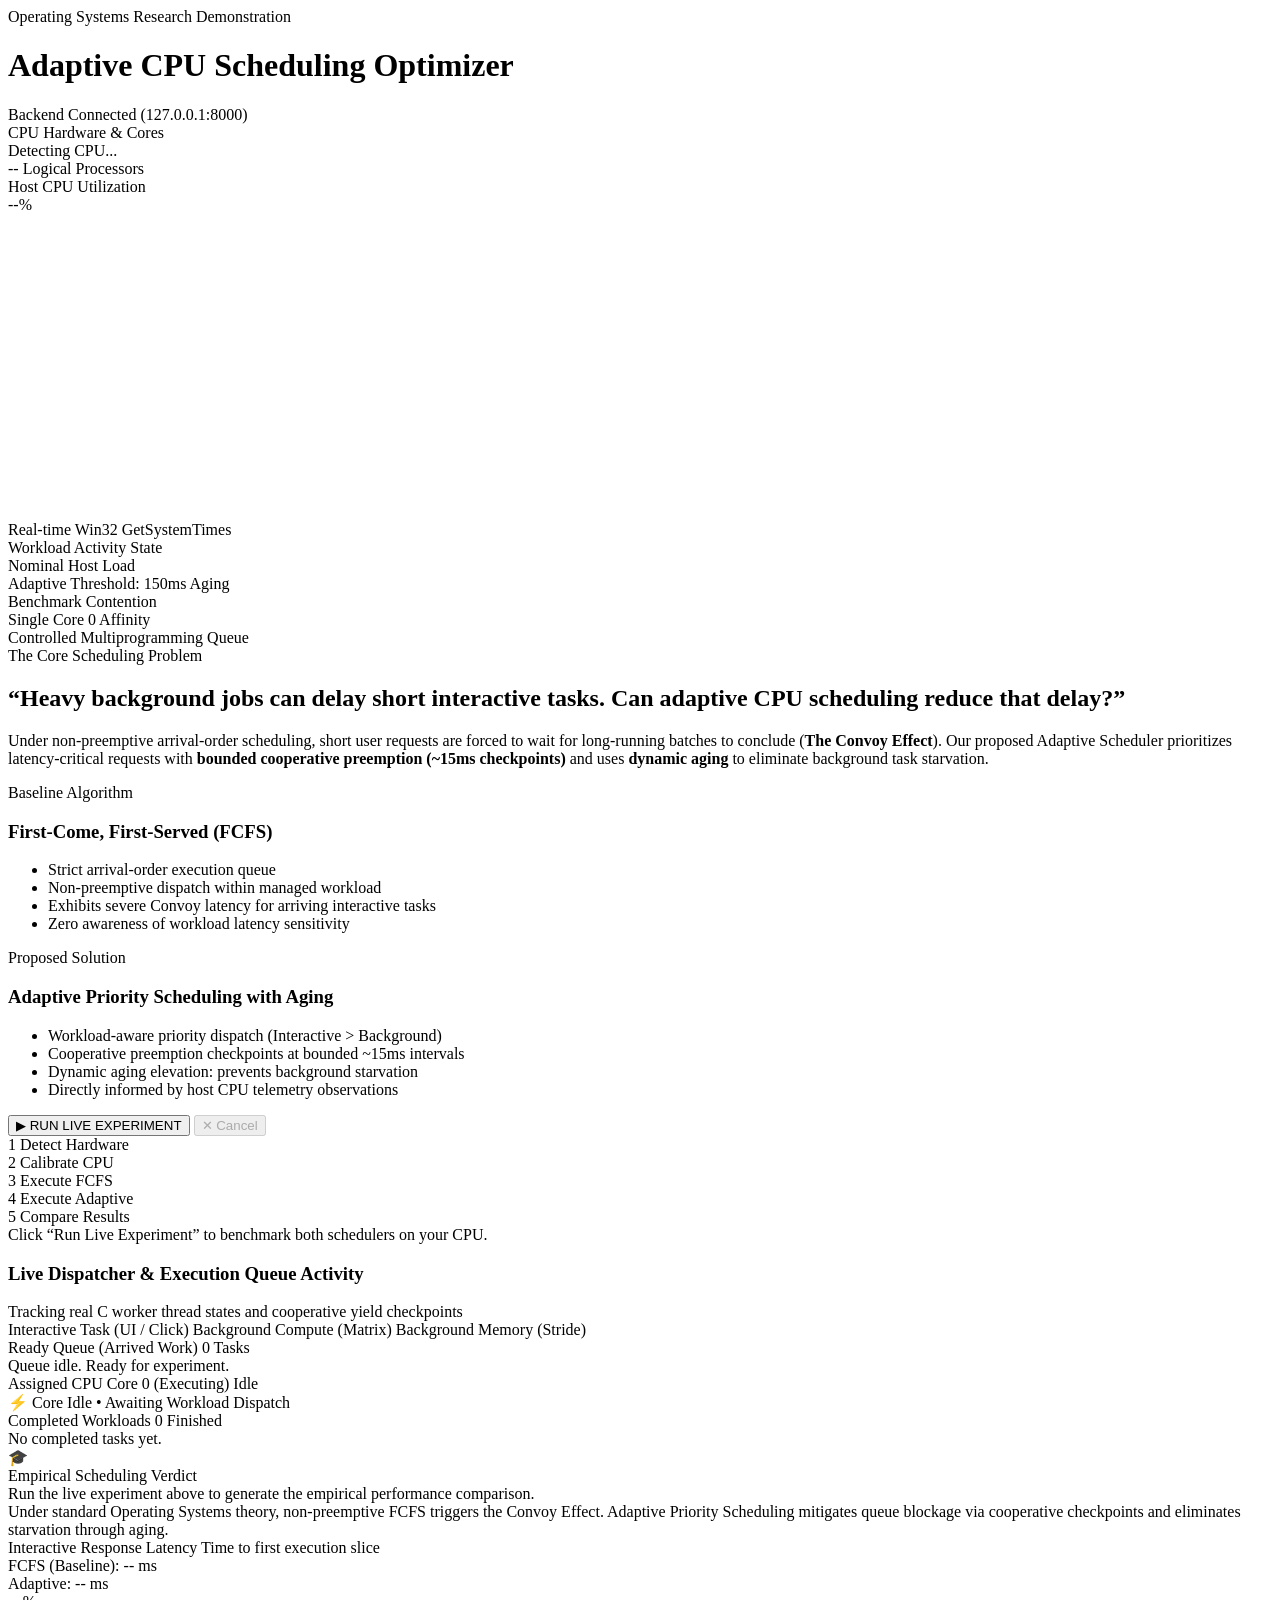
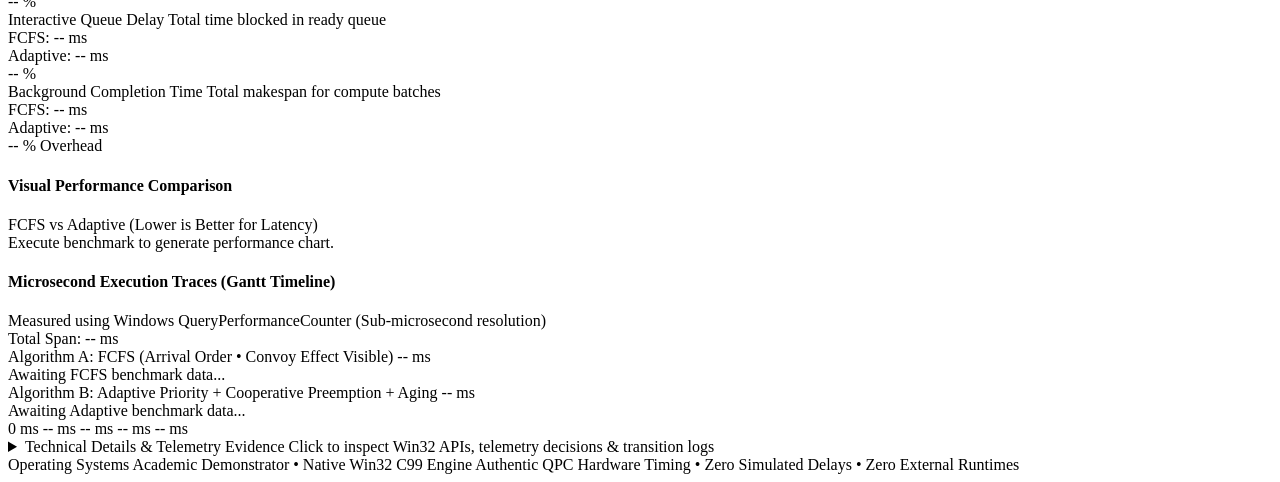
==== frontend/index.html @ 392b30a3 "Preserve working baseline before guided laboratory v3 implementation" ====
<!DOCTYPE html>
<html lang="en">
<head>
  <meta charset="UTF-8">
  <meta name="viewport" content="width=device-width, initial-scale=1.0">
  <title>Adaptive CPU Scheduling Optimizer | University OS Demonstration</title>
  <link rel="stylesheet" href="/app.css">
</head>
<body>
  <div class="app-layout">

    <!-- ================================================================= -->
    <!-- SECTION A: REAL-TIME SYSTEM STATUS (COMPACT HEADER)               -->
    <!-- ================================================================= -->
    <header class="system-status-header" id="section-a">
      <div class="brand-row">
        <div class="brand-info">
          <div class="brand-badge">Operating Systems Research Demonstration</div>
          <h1 class="brand-name">Adaptive CPU Scheduling Optimizer</h1>
        </div>
        <div class="connection-pill" id="conn-pill" title="Native Win32 C99 Server">
          <span class="status-pulse-dot"></span>
          <span id="conn-status-text">Backend Connected (127.0.0.1:8000)</span>
        </div>
      </div>

      <!-- Exactly 4 clean, compact telemetry chips -->
      <div class="status-chips-grid">
        <!-- 1. CPU Hardware & Cores -->
        <div class="status-chip" id="chip-cpu">
          <div class="chip-caption">CPU Hardware &amp; Cores</div>
          <div class="chip-primary" id="cpu-model-val">Detecting CPU...</div>
          <div class="chip-secondary" id="cpu-cores-val">-- Logical Processors</div>
        </div>

        <!-- 2. CPU Utilization & Sparkline -->
        <div class="status-chip" id="chip-usage">
          <div class="chip-caption">Host CPU Utilization</div>
          <div class="usage-row">
            <span class="chip-primary chip-highlight" id="cpu-usage-val">--%</span>
            <div class="sparkline-box">
              <svg id="cpu-sparkline-svg" viewBox="0 0 100 24" preserveAspectRatio="none">
                <path id="sparkline-path" d="" fill="none" stroke="currentColor" stroke-width="2" />
              </svg>
            </div>
          </div>
          <div class="chip-secondary" id="cpu-usage-desc">Real-time Win32 GetSystemTimes</div>
        </div>

        <!-- 3. Host Workload / Activity State -->
        <div class="status-chip" id="chip-state">
          <div class="chip-caption">Workload Activity State</div>
          <div class="chip-primary" id="workload-state-val">Nominal Host Load</div>
          <div class="chip-secondary" id="workload-policy-val">Adaptive Threshold: 150ms Aging</div>
        </div>

        <!-- 4. Execution Mode -->
        <div class="status-chip" id="chip-mode">
          <div class="chip-caption">Benchmark Contention</div>
          <div class="chip-primary">Single Core 0 Affinity</div>
          <div class="chip-secondary">Controlled Multiprogramming Queue</div>
        </div>
      </div>
    </header>

    <!-- ================================================================= -->
    <!-- SECTION B: INTERACTIVE SCHEDULING EXPERIMENT (CENTERPIECE)        -->
    <!-- ================================================================= -->
    <main class="experiment-centerpiece" id="section-b">
      
      <!-- Problem Statement Banner -->
      <div class="problem-statement-card">
        <div class="problem-eyebrow">The Core Scheduling Problem</div>
        <h2 class="problem-headline">
          &ldquo;Heavy background jobs can delay short interactive tasks. Can adaptive CPU scheduling reduce that delay?&rdquo;
        </h2>
        <p class="problem-subtext">
          Under non-preemptive arrival-order scheduling, short user requests are forced to wait for long-running batches to conclude (<strong>The Convoy Effect</strong>). 
          Our proposed Adaptive Scheduler prioritizes latency-critical requests with <strong>bounded cooperative preemption (~15ms checkpoints)</strong> 
          and uses <strong>dynamic aging</strong> to eliminate background task starvation.
        </p>

        <!-- Two Algorithms Contrasted Side-by-Side -->
        <div class="algorithm-duel-grid">
          <!-- Algorithm A -->
          <div class="algo-card algo-fcfs">
            <div class="algo-tag">Baseline Algorithm</div>
            <h3 class="algo-name">First-Come, First-Served (FCFS)</h3>
            <ul class="algo-points">
              <li>Strict arrival-order execution queue</li>
              <li>Non-preemptive dispatch within managed workload</li>
              <li>Exhibits severe Convoy latency for arriving interactive tasks</li>
              <li>Zero awareness of workload latency sensitivity</li>
            </ul>
          </div>

          <!-- Algorithm B -->
          <div class="algo-card algo-adaptive">
            <div class="algo-tag algo-tag-featured">Proposed Solution</div>
            <h3 class="algo-name">Adaptive Priority Scheduling with Aging</h3>
            <ul class="algo-points">
              <li>Workload-aware priority dispatch (Interactive &gt; Background)</li>
              <li>Cooperative preemption checkpoints at bounded ~15ms intervals</li>
              <li>Dynamic aging elevation: prevents background starvation</li>
              <li>Directly informed by host CPU telemetry observations</li>
            </ul>
          </div>
        </div>

        <!-- One Big, Prominent Action Button -->
        <div class="action-dock">
          <button class="btn-run-experiment" id="btn-run" onclick="runLiveExperiment()">
            <span class="btn-run-icon">▶</span>
            <span class="btn-run-label">RUN LIVE EXPERIMENT</span>
          </button>
          <button class="btn-cancel-experiment" id="btn-cancel" onclick="cancelLiveExperiment()" disabled>
            ✕ Cancel
          </button>
        </div>

        <!-- Automatic 5-Step Stepper Progress Bar -->
        <div class="stepper-box">
          <div class="stepper-track">
            <div class="step-node" id="step-node-1"><span class="step-num">1</span> Detect Hardware</div>
            <div class="step-line"></div>
            <div class="step-node" id="step-node-2"><span class="step-num">2</span> Calibrate CPU</div>
            <div class="step-line"></div>
            <div class="step-node" id="step-node-3"><span class="step-num">3</span> Execute FCFS</div>
            <div class="step-line"></div>
            <div class="step-node" id="step-node-4"><span class="step-num">4</span> Execute Adaptive</div>
            <div class="step-line"></div>
            <div class="step-node" id="step-node-5"><span class="step-num">5</span> Compare Results</div>
          </div>
          <div class="progress-bar-container">
            <div class="progress-bar-bar" id="main-progress-bar" style="width: 0%;"></div>
          </div>
          <div class="stepper-status-msg" id="stepper-status-msg">
            Click &ldquo;Run Live Experiment&rdquo; to benchmark both schedulers on your CPU.
          </div>
        </div>
      </div>

      <!-- Interactive Scheduling Visualization: Live Dispatcher Board -->
      <div class="dispatch-visualizer-card">
        <div class="visualizer-header">
          <div class="visualizer-title-wrap">
            <h3 class="visualizer-title">Live Dispatcher &amp; Execution Queue Activity</h3>
            <span class="visualizer-sub">Tracking real C worker thread states and cooperative yield checkpoints</span>
          </div>
          <div class="legend-row">
            <span class="legend-item"><span class="legend-swatch swatch-interactive"></span> Interactive Task (UI / Click)</span>
            <span class="legend-item"><span class="legend-swatch swatch-compute"></span> Background Compute (Matrix)</span>
            <span class="legend-item"><span class="legend-swatch swatch-memory"></span> Background Memory (Stride)</span>
          </div>
        </div>

        <div class="queue-lanes-grid">
          <!-- Lane 1: Ready Queue -->
          <div class="queue-lane" id="lane-ready">
            <div class="lane-header">
              <span class="lane-title">Ready Queue (Arrived Work)</span>
              <span class="lane-badge" id="ready-count-badge">0 Tasks</span>
            </div>
            <div class="lane-items-box" id="ready-items-container">
              <div class="lane-empty-placeholder">Queue idle. Ready for experiment.</div>
            </div>
          </div>

          <!-- Lane 2: Active Core Execution Slot -->
          <div class="queue-lane lane-core" id="lane-core">
            <div class="lane-header">
              <span class="lane-title">Assigned CPU Core 0 (Executing)</span>
              <span class="lane-badge badge-active" id="core-state-badge">Idle</span>
            </div>
            <div class="core-slot-display" id="core-slot-display">
              <div class="core-unoccupied">
                <span class="core-icon">⚡</span>
                <span>Core Idle &bull; Awaiting Workload Dispatch</span>
              </div>
            </div>
          </div>

          <!-- Lane 3: Completed Tasks -->
          <div class="queue-lane" id="lane-completed">
            <div class="lane-header">
              <span class="lane-title">Completed Workloads</span>
              <span class="lane-badge" id="completed-count-badge">0 Finished</span>
            </div>
            <div class="lane-items-box" id="completed-items-container">
              <div class="lane-empty-placeholder">No completed tasks yet.</div>
            </div>
          </div>
        </div>
      </div>

    </main>

    <!-- ================================================================= -->
    <!-- SECTION C: RESULTS, EXPLANATION & GANTT TIMELINE                  -->
    <!-- ================================================================= -->
    <section class="results-showcase" id="section-c">

      <!-- Dynamic Academic Verdict Banner (Mandatory Format) -->
      <div class="verdict-banner-card" id="verdict-banner">
        <div class="verdict-icon-col">🎓</div>
        <div class="verdict-content-col">
          <div class="verdict-label">Empirical Scheduling Verdict</div>
          <div class="verdict-primary-text" id="verdict-primary-text">
            Run the live experiment above to generate the empirical performance comparison.
          </div>
          <div class="verdict-secondary-text" id="verdict-secondary-text">
            Under standard Operating Systems theory, non-preemptive FCFS triggers the Convoy Effect. Adaptive Priority Scheduling mitigates queue blockage via cooperative checkpoints and eliminates starvation through aging.
          </div>
        </div>
      </div>

      <!-- Comparative Performance Cards & SVG Bar Chart -->
      <div class="results-visual-grid">
        
        <!-- 3 Performance Metric Cards -->
        <div class="metric-cards-col">
          <!-- Card 1: Interactive Latency -->
          <div class="result-metric-card" id="card-resp">
            <div class="rm-header">
              <span class="rm-label">Interactive Response Latency</span>
              <span class="rm-sub">Time to first execution slice</span>
            </div>
            <div class="rm-numbers">
              <div class="rm-val-row">
                <span class="rm-algo-lbl">FCFS (Baseline):</span>
                <span class="rm-num-val" id="val-fcfs-resp">-- ms</span>
              </div>
              <div class="rm-val-row">
                <span class="rm-algo-lbl">Adaptive:</span>
                <span class="rm-num-val rm-val-adaptive" id="val-adapt-resp">-- ms</span>
              </div>
            </div>
            <div class="rm-badge-row">
              <span class="rm-pill-badge" id="badge-resp-pct">-- %</span>
            </div>
          </div>

          <!-- Card 2: Interactive Waiting Time -->
          <div class="result-metric-card" id="card-wait">
            <div class="rm-header">
              <span class="rm-label">Interactive Queue Delay</span>
              <span class="rm-sub">Total time blocked in ready queue</span>
            </div>
            <div class="rm-numbers">
              <div class="rm-val-row">
                <span class="rm-algo-lbl">FCFS:</span>
                <span class="rm-num-val" id="val-fcfs-wait">-- ms</span>
              </div>
              <div class="rm-val-row">
                <span class="rm-algo-lbl">Adaptive:</span>
                <span class="rm-num-val rm-val-adaptive" id="val-adapt-wait">-- ms</span>
              </div>
            </div>
            <div class="rm-badge-row">
              <span class="rm-pill-badge" id="badge-wait-pct">-- %</span>
            </div>
          </div>

          <!-- Card 3: Background Makespan -->
          <div class="result-metric-card" id="card-make">
            <div class="rm-header">
              <span class="rm-label">Background Completion Time</span>
              <span class="rm-sub">Total makespan for compute batches</span>
            </div>
            <div class="rm-numbers">
              <div class="rm-val-row">
                <span class="rm-algo-lbl">FCFS:</span>
                <span class="rm-num-val" id="val-fcfs-make">-- ms</span>
              </div>
              <div class="rm-val-row">
                <span class="rm-algo-lbl">Adaptive:</span>
                <span class="rm-num-val rm-val-adaptive" id="val-adapt-make">-- ms</span>
              </div>
            </div>
            <div class="rm-badge-row">
              <span class="rm-pill-tradeoff" id="badge-make-pct">-- % Overhead</span>
            </div>
          </div>
        </div>

        <!-- Clear Visual Performance Comparison Chart (Native SVG) -->
        <div class="comparison-chart-card">
          <div class="chart-header">
            <h4 class="chart-title">Visual Performance Comparison</h4>
            <span class="chart-meta">FCFS vs Adaptive (Lower is Better for Latency)</span>
          </div>
          <div class="chart-body" id="comparison-chart-body">
            <!-- Rendered dynamically by app.js -->
            <div class="chart-empty-msg">Execute benchmark to generate performance chart.</div>
          </div>
        </div>

      </div>

      <!-- Execution Timeline (Dual Gantt Tracks) -->
      <div class="timeline-card">
        <div class="timeline-header-row">
          <div>
            <h4 class="timeline-card-title">Microsecond Execution Traces (Gantt Timeline)</h4>
            <div class="timeline-card-sub">Measured using Windows QueryPerformanceCounter (Sub-microsecond resolution)</div>
          </div>
          <div class="timeline-duration-badge" id="timeline-span-badge">Total Span: -- ms</div>
        </div>

        <!-- FCFS Track -->
        <div class="gantt-row-container">
          <div class="gantt-row-header">
            <span class="gantt-row-title">Algorithm A: FCFS (Arrival Order &bull; Convoy Effect Visible)</span>
            <span class="gantt-row-meta" id="fcfs-span-meta">-- ms</span>
          </div>
          <div class="gantt-track" id="fcfs-gantt-track">
            <div class="gantt-empty-notice">Awaiting FCFS benchmark data...</div>
          </div>
        </div>

        <!-- Adaptive Track -->
        <div class="gantt-row-container">
          <div class="gantt-row-header">
            <span class="gantt-row-title">Algorithm B: Adaptive Priority + Cooperative Preemption + Aging</span>
            <span class="gantt-row-meta" id="adaptive-span-meta">-- ms</span>
          </div>
          <div class="gantt-track" id="adaptive-gantt-track">
            <div class="gantt-empty-notice">Awaiting Adaptive benchmark data...</div>
          </div>
        </div>

        <!-- Time Axis -->
        <div class="gantt-time-axis">
          <span>0 ms</span>
          <span id="axis-label-25">-- ms</span>
          <span id="axis-label-50">-- ms</span>
          <span id="axis-label-75">-- ms</span>
          <span id="axis-label-100">-- ms</span>
        </div>
      </div>

      <!-- Collapsible Technical Details Panel (Hidden by Default) -->
      <details class="tech-details-drawer">
        <summary class="drawer-summary">
          <span class="drawer-summary-title">Technical Details &amp; Telemetry Evidence</span>
          <span class="drawer-summary-hint">Click to inspect Win32 APIs, telemetry decisions &amp; transition logs</span>
        </summary>
        <div class="drawer-content">
          <div class="drawer-grid">
            <div class="drawer-col">
              <h5>Host Telemetry Input to Adaptive Scheduler</h5>
              <div class="telemetry-evidence-box" id="telem-evidence-text">
                Waiting for experiment execution to record host telemetry context.
              </div>
            </div>
            <div class="drawer-col">
              <h5>Cooperative Yield Checkpoints &amp; Context Switches</h5>
              <div class="telemetry-evidence-box" id="preemption-evidence-text">
                Preemption details will appear after experiment completion.
              </div>
            </div>
          </div>

          <h5 style="margin-top: 14px;">Dispatcher Transition Log (Recent Slices)</h5>
          <div class="transitions-table-wrap">
            <table class="transitions-table">
              <thead>
                <tr>
                  <th>Timestamp (ms)</th>
                  <th>Task Name</th>
                  <th>Transition</th>
                  <th>Trigger / Reason</th>
                </tr>
              </thead>
              <tbody id="transitions-tbody">
                <tr><td colspan="4" style="text-align: center; color: #94a3b8;">No transitions recorded yet.</td></tr>
              </tbody>
            </table>
          </div>
        </div>
      </details>

    </section>

    <!-- App Footer -->
    <footer class="app-footer">
      <span>Operating Systems Academic Demonstrator &bull; Native Win32 C99 Engine</span>
      <span>Authentic QPC Hardware Timing &bull; Zero Simulated Delays &bull; Zero External Runtimes</span>
    </footer>

  </div>

  <script src="/app.js"></script>
</body>
</html>
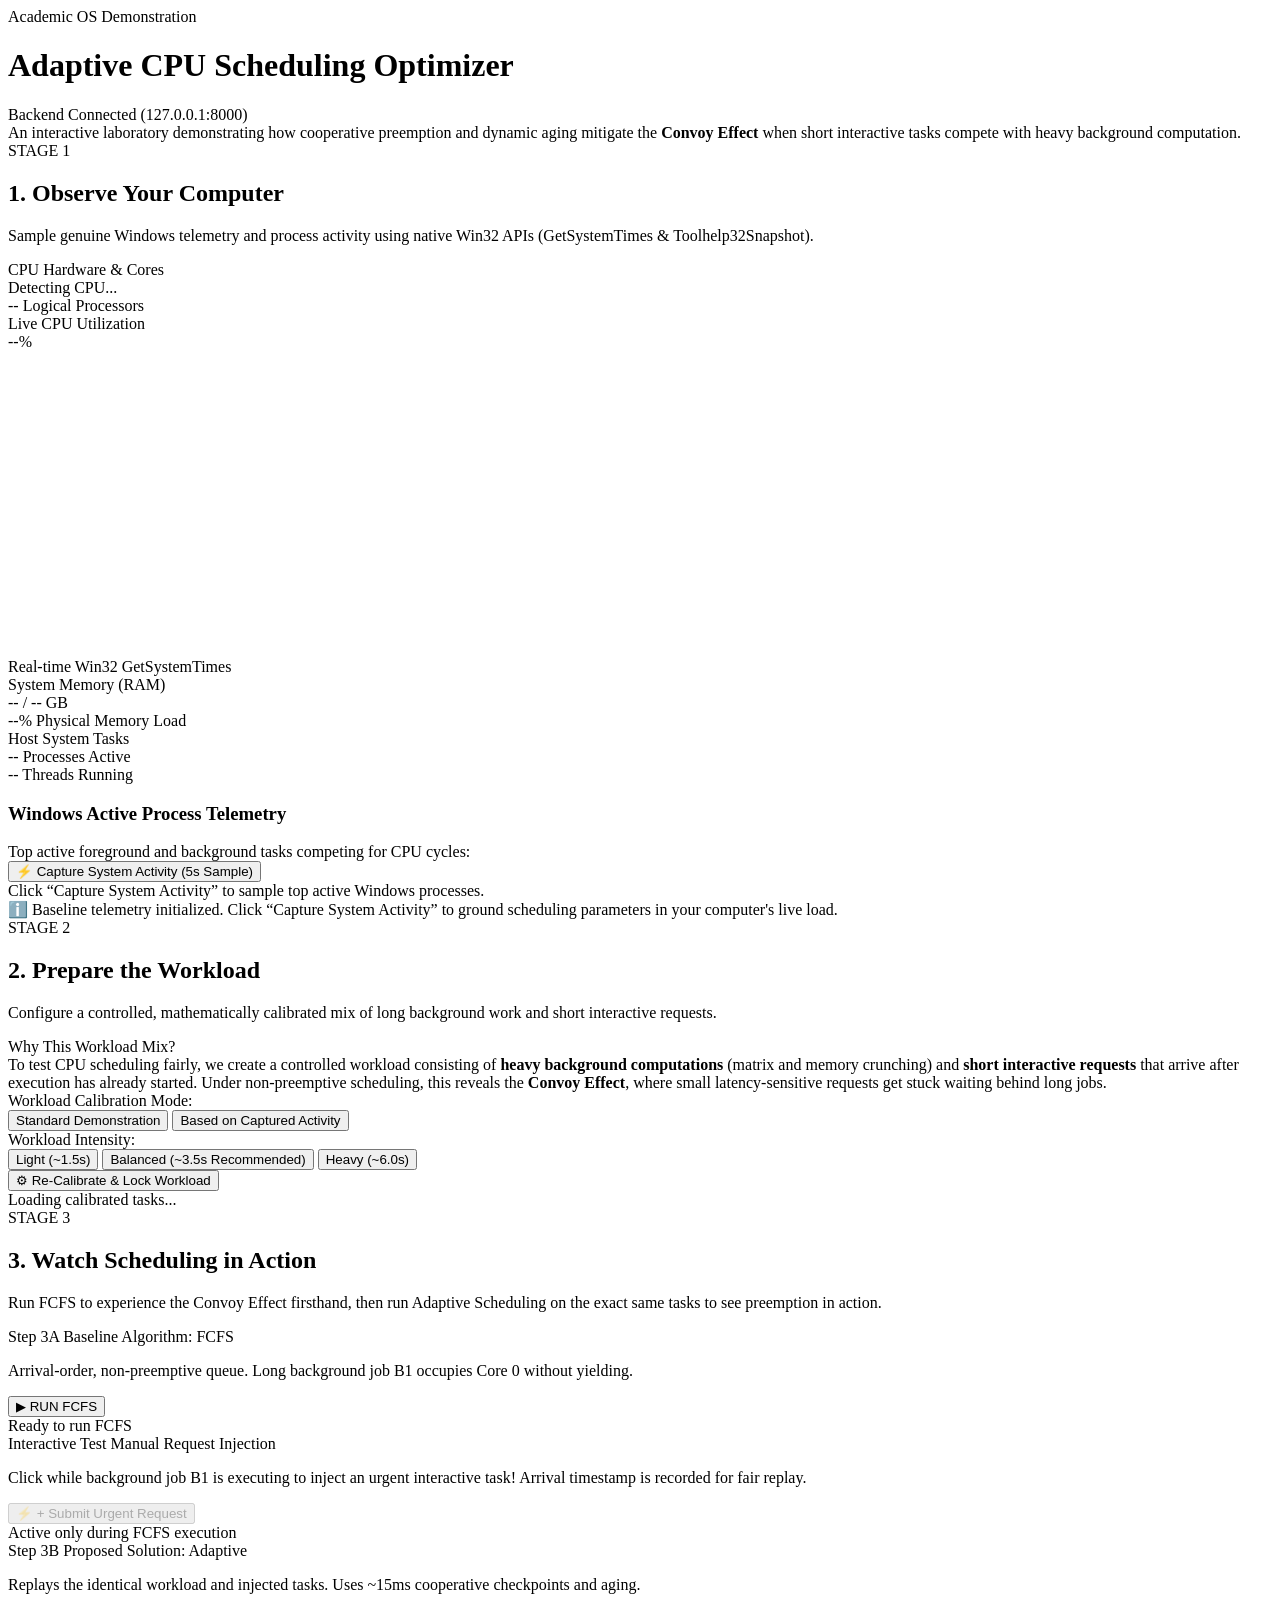
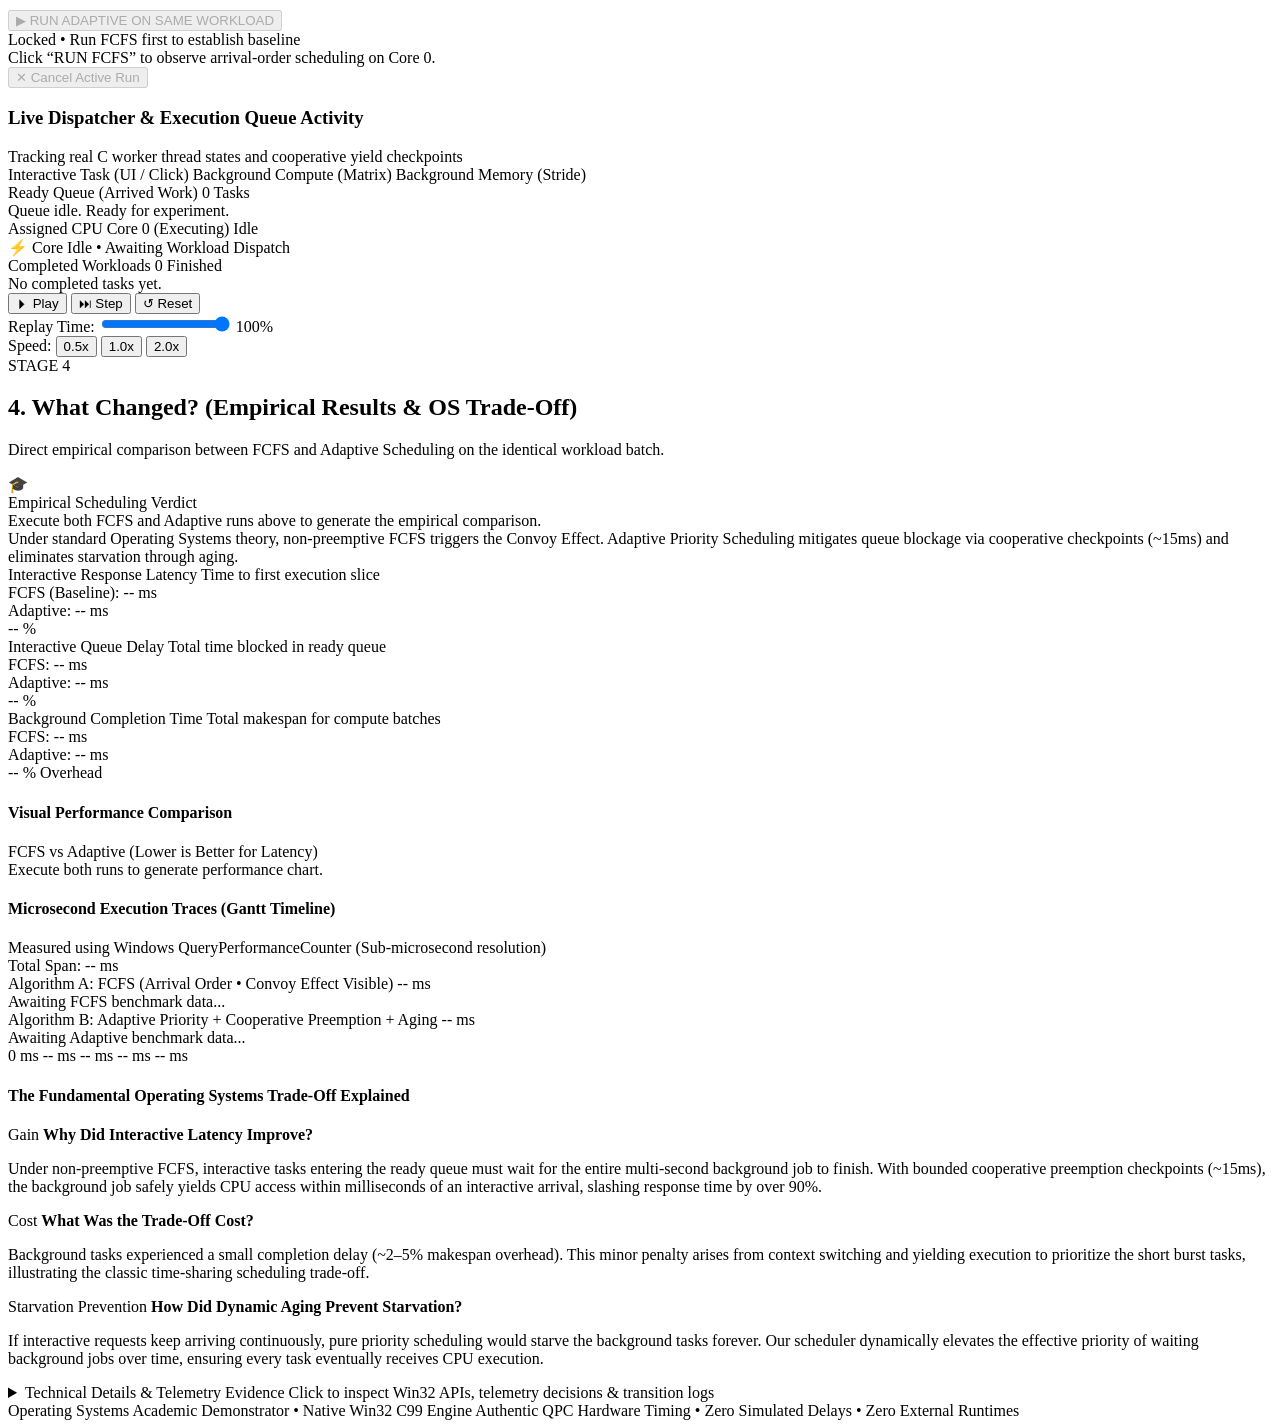
==== commit 02b6a60a: "feat(v3): implement guided 4-stage interactive scheduling laboratory" ====
--- a/frontend/index.html
+++ b/frontend/index.html
@@ -3,19 +3,17 @@
 <head>
   <meta charset="UTF-8">
   <meta name="viewport" content="width=device-width, initial-scale=1.0">
-  <title>Adaptive CPU Scheduling Optimizer | University OS Demonstration</title>
+  <title>Adaptive CPU Scheduling Optimizer | Guided OS Laboratory</title>
   <link rel="stylesheet" href="/app.css">
 </head>
 <body>
   <div class="app-layout">
 
-    <!-- ================================================================= -->
-    <!-- SECTION A: REAL-TIME SYSTEM STATUS (COMPACT HEADER)               -->
-    <!-- ================================================================= -->
-    <header class="system-status-header" id="section-a">
+    <!-- Top Brand Header -->
+    <header class="app-top-header">
       <div class="brand-row">
         <div class="brand-info">
-          <div class="brand-badge">Operating Systems Research Demonstration</div>
+          <div class="brand-badge">Academic OS Demonstration</div>
           <h1 class="brand-name">Adaptive CPU Scheduling Optimizer</h1>
         </div>
         <div class="connection-pill" id="conn-pill" title="Native Win32 C99 Server">
@@ -23,19 +21,37 @@
           <span id="conn-status-text">Backend Connected (127.0.0.1:8000)</span>
         </div>
       </div>
-
-      <!-- Exactly 4 clean, compact telemetry chips -->
+      <div class="sub-brand-text">
+        An interactive laboratory demonstrating how cooperative preemption and dynamic aging mitigate the <strong>Convoy Effect</strong> when short interactive tasks compete with heavy background computation.
+      </div>
+    </header>
+
+    <!-- ================================================================= -->
+    <!-- STAGE 1: OBSERVE REAL SYSTEM ACTIVITY                             -->
+    <!-- ================================================================= -->
+    <section class="stage-section" id="stage-1">
+      <div class="stage-header">
+        <div class="stage-badge-col">
+          <span class="stage-badge">STAGE 1</span>
+        </div>
+        <div class="stage-title-col">
+          <h2 class="stage-title">1. Observe Your Computer</h2>
+          <p class="stage-desc">Sample genuine Windows telemetry and process activity using native Win32 APIs (GetSystemTimes &amp; Toolhelp32Snapshot).</p>
+        </div>
+      </div>
+
+      <!-- Telemetry Chips Grid -->
       <div class="status-chips-grid">
-        <!-- 1. CPU Hardware & Cores -->
+        <!-- Chip 1: CPU Hardware -->
         <div class="status-chip" id="chip-cpu">
           <div class="chip-caption">CPU Hardware &amp; Cores</div>
           <div class="chip-primary" id="cpu-model-val">Detecting CPU...</div>
           <div class="chip-secondary" id="cpu-cores-val">-- Logical Processors</div>
         </div>
 
-        <!-- 2. CPU Utilization & Sparkline -->
+        <!-- Chip 2: Host CPU Utilization & Sparkline -->
         <div class="status-chip" id="chip-usage">
-          <div class="chip-caption">Host CPU Utilization</div>
+          <div class="chip-caption">Live CPU Utilization</div>
           <div class="usage-row">
             <span class="chip-primary chip-highlight" id="cpu-usage-val">--%</span>
             <div class="sparkline-box">
@@ -47,100 +63,200 @@
           <div class="chip-secondary" id="cpu-usage-desc">Real-time Win32 GetSystemTimes</div>
         </div>
 
-        <!-- 3. Host Workload / Activity State -->
-        <div class="status-chip" id="chip-state">
-          <div class="chip-caption">Workload Activity State</div>
-          <div class="chip-primary" id="workload-state-val">Nominal Host Load</div>
-          <div class="chip-secondary" id="workload-policy-val">Adaptive Threshold: 150ms Aging</div>
-        </div>
-
-        <!-- 4. Execution Mode -->
-        <div class="status-chip" id="chip-mode">
-          <div class="chip-caption">Benchmark Contention</div>
-          <div class="chip-primary">Single Core 0 Affinity</div>
-          <div class="chip-secondary">Controlled Multiprogramming Queue</div>
-        </div>
-      </div>
-    </header>
-
-    <!-- ================================================================= -->
-    <!-- SECTION B: INTERACTIVE SCHEDULING EXPERIMENT (CENTERPIECE)        -->
-    <!-- ================================================================= -->
-    <main class="experiment-centerpiece" id="section-b">
-      
-      <!-- Problem Statement Banner -->
-      <div class="problem-statement-card">
-        <div class="problem-eyebrow">The Core Scheduling Problem</div>
-        <h2 class="problem-headline">
-          &ldquo;Heavy background jobs can delay short interactive tasks. Can adaptive CPU scheduling reduce that delay?&rdquo;
-        </h2>
-        <p class="problem-subtext">
-          Under non-preemptive arrival-order scheduling, short user requests are forced to wait for long-running batches to conclude (<strong>The Convoy Effect</strong>). 
-          Our proposed Adaptive Scheduler prioritizes latency-critical requests with <strong>bounded cooperative preemption (~15ms checkpoints)</strong> 
-          and uses <strong>dynamic aging</strong> to eliminate background task starvation.
-        </p>
-
-        <!-- Two Algorithms Contrasted Side-by-Side -->
-        <div class="algorithm-duel-grid">
-          <!-- Algorithm A -->
-          <div class="algo-card algo-fcfs">
-            <div class="algo-tag">Baseline Algorithm</div>
-            <h3 class="algo-name">First-Come, First-Served (FCFS)</h3>
-            <ul class="algo-points">
-              <li>Strict arrival-order execution queue</li>
-              <li>Non-preemptive dispatch within managed workload</li>
-              <li>Exhibits severe Convoy latency for arriving interactive tasks</li>
-              <li>Zero awareness of workload latency sensitivity</li>
-            </ul>
-          </div>
-
-          <!-- Algorithm B -->
-          <div class="algo-card algo-adaptive">
-            <div class="algo-tag algo-tag-featured">Proposed Solution</div>
-            <h3 class="algo-name">Adaptive Priority Scheduling with Aging</h3>
-            <ul class="algo-points">
-              <li>Workload-aware priority dispatch (Interactive &gt; Background)</li>
-              <li>Cooperative preemption checkpoints at bounded ~15ms intervals</li>
-              <li>Dynamic aging elevation: prevents background starvation</li>
-              <li>Directly informed by host CPU telemetry observations</li>
-            </ul>
-          </div>
-        </div>
-
-        <!-- One Big, Prominent Action Button -->
-        <div class="action-dock">
-          <button class="btn-run-experiment" id="btn-run" onclick="runLiveExperiment()">
-            <span class="btn-run-icon">▶</span>
-            <span class="btn-run-label">RUN LIVE EXPERIMENT</span>
+        <!-- Chip 3: RAM Memory -->
+        <div class="status-chip" id="chip-ram">
+          <div class="chip-caption">System Memory (RAM)</div>
+          <div class="chip-primary" id="ram-usage-val">-- / -- GB</div>
+          <div class="chip-secondary" id="ram-percent-val">--% Physical Memory Load</div>
+        </div>
+
+        <!-- Chip 4: Processes & Threads -->
+        <div class="status-chip" id="chip-procs">
+          <div class="chip-caption">Host System Tasks</div>
+          <div class="chip-primary" id="procs-count-val">-- Processes Active</div>
+          <div class="chip-secondary" id="threads-count-val">-- Threads Running</div>
+        </div>
+      </div>
+
+      <!-- Active Process Sampling Card & Action -->
+      <div class="capture-panel-card">
+        <div class="capture-panel-top">
+          <div class="capture-panel-info">
+            <h3 class="panel-subtitle">Windows Active Process Telemetry</h3>
+            <span class="panel-meta">Top active foreground and background tasks competing for CPU cycles:</span>
+          </div>
+          <button class="btn-action-primary" id="btn-capture" onclick="startSystemCapture()">
+            <span class="btn-icon">⚡</span>
+            <span class="btn-label" id="btn-capture-label">Capture System Activity (5s Sample)</span>
           </button>
-          <button class="btn-cancel-experiment" id="btn-cancel" onclick="cancelLiveExperiment()" disabled>
-            ✕ Cancel
+        </div>
+
+        <!-- Capture Progress Bar (visible during sampling) -->
+        <div class="capture-progress-wrapper" id="capture-progress-wrapper" style="display: none;">
+          <div class="capture-progress-bar" id="capture-progress-bar" style="width: 0%;"></div>
+          <div class="capture-progress-label" id="capture-progress-label">Sampling active Win32 process CPU deltas... (0%)</div>
+        </div>
+
+        <!-- Top 5 Active Processes Chips -->
+        <div class="top-processes-grid" id="top-processes-container">
+          <div class="proc-chip-loading">Click &ldquo;Capture System Activity&rdquo; to sample top active Windows processes.</div>
+        </div>
+
+        <!-- Provenance / Policy Summary Banner -->
+        <div class="provenance-summary-banner" id="capture-summary-banner">
+          <span class="banner-icon">ℹ️</span>
+          <span class="banner-text" id="capture-summary-text">
+            Baseline telemetry initialized. Click &ldquo;Capture System Activity&rdquo; to ground scheduling parameters in your computer's live load.
+          </span>
+        </div>
+      </div>
+    </section>
+
+    <!-- ================================================================= -->
+    <!-- STAGE 2: PREPARE THE SCHEDULING EXPERIMENT                        -->
+    <!-- ================================================================= -->
+    <section class="stage-section" id="stage-2">
+      <div class="stage-header">
+        <div class="stage-badge-col">
+          <span class="stage-badge">STAGE 2</span>
+        </div>
+        <div class="stage-title-col">
+          <h2 class="stage-title">2. Prepare the Workload</h2>
+          <p class="stage-desc">Configure a controlled, mathematically calibrated mix of long background work and short interactive requests.</p>
+        </div>
+      </div>
+
+      <!-- Educational Motivation Banner -->
+      <div class="workload-explainer-card">
+        <div class="explainer-headline">Why This Workload Mix?</div>
+        <div class="explainer-body">
+          To test CPU scheduling fairly, we create a controlled workload consisting of <strong>heavy background computations</strong> (matrix and memory crunching) 
+          and <strong>short interactive requests</strong> that arrive after execution has already started. Under non-preemptive scheduling, this reveals the 
+          <strong>Convoy Effect</strong>, where small latency-sensitive requests get stuck waiting behind long jobs.
+        </div>
+      </div>
+
+      <!-- Workload Controls Bar -->
+      <div class="workload-controls-row">
+        <!-- Mode Toggle -->
+        <div class="ctrl-group">
+          <label class="ctrl-label">Workload Calibration Mode:</label>
+          <div class="ctrl-button-group">
+            <button class="btn-toggle active" id="btn-mode-standard" onclick="selectWorkloadMode('standard')">Standard Demonstration</button>
+            <button class="btn-toggle" id="btn-mode-captured" onclick="selectWorkloadMode('captured')">Based on Captured Activity</button>
+          </div>
+        </div>
+
+        <!-- Intensity Selector -->
+        <div class="ctrl-group">
+          <label class="ctrl-label">Workload Intensity:</label>
+          <div class="ctrl-button-group">
+            <button class="btn-toggle" id="btn-int-light" onclick="selectWorkloadIntensity('light')">Light (~1.5s)</button>
+            <button class="btn-toggle active" id="btn-int-balanced" onclick="selectWorkloadIntensity('balanced')">Balanced (~3.5s Recommended)</button>
+            <button class="btn-toggle" id="btn-int-heavy" onclick="selectWorkloadIntensity('heavy')">Heavy (~6.0s)</button>
+          </div>
+        </div>
+
+        <!-- Lock Button -->
+        <div class="ctrl-group align-end">
+          <button class="btn-action-secondary" id="btn-refresh-workload" onclick="prepareActiveWorkload()">
+            <span>⚙ Re-Calibrate &amp; Lock Workload</span>
           </button>
         </div>
-
-        <!-- Automatic 5-Step Stepper Progress Bar -->
-        <div class="stepper-box">
-          <div class="stepper-track">
-            <div class="step-node" id="step-node-1"><span class="step-num">1</span> Detect Hardware</div>
-            <div class="step-line"></div>
-            <div class="step-node" id="step-node-2"><span class="step-num">2</span> Calibrate CPU</div>
-            <div class="step-line"></div>
-            <div class="step-node" id="step-node-3"><span class="step-num">3</span> Execute FCFS</div>
-            <div class="step-line"></div>
-            <div class="step-node" id="step-node-4"><span class="step-num">4</span> Execute Adaptive</div>
-            <div class="step-line"></div>
-            <div class="step-node" id="step-node-5"><span class="step-num">5</span> Compare Results</div>
-          </div>
-          <div class="progress-bar-container">
-            <div class="progress-bar-bar" id="main-progress-bar" style="width: 0%;"></div>
-          </div>
-          <div class="stepper-status-msg" id="stepper-status-msg">
-            Click &ldquo;Run Live Experiment&rdquo; to benchmark both schedulers on your CPU.
-          </div>
-        </div>
-      </div>
-
-      <!-- Interactive Scheduling Visualization: Live Dispatcher Board -->
+      </div>
+
+      <!-- 3 Visual Task Cards -->
+      <div class="task-cards-grid" id="prepared-tasks-grid">
+        <!-- Rendered dynamically by app.js: Task 1 (B1), Task 2 (B2), Task 3 (I1) -->
+        <div class="task-card-placeholder">Loading calibrated tasks...</div>
+      </div>
+    </section>
+
+    <!-- ================================================================= -->
+    <!-- STAGE 3: WATCH SCHEDULING IN ACTION (CENTERPIECE)                 -->
+    <!-- ================================================================= -->
+    <section class="stage-section" id="stage-3">
+      <div class="stage-header">
+        <div class="stage-badge-col">
+          <span class="stage-badge stage-badge-featured">STAGE 3</span>
+        </div>
+        <div class="stage-title-col">
+          <h2 class="stage-title">3. Watch Scheduling in Action</h2>
+          <p class="stage-desc">Run FCFS to experience the Convoy Effect firsthand, then run Adaptive Scheduling on the exact same tasks to see preemption in action.</p>
+        </div>
+      </div>
+
+      <!-- Dual Execution Actions Dock -->
+      <div class="dual-actions-card">
+        <div class="action-columns-grid">
+          
+          <!-- Column 1: FCFS Action -->
+          <div class="action-col">
+            <div class="action-col-header">
+              <span class="action-step-num">Step 3A</span>
+              <span class="action-col-title">Baseline Algorithm: FCFS</span>
+            </div>
+            <p class="action-col-desc">Arrival-order, non-preemptive queue. Long background job B1 occupies Core 0 without yielding.</p>
+            <button class="btn-run-step" id="btn-run-fcfs" onclick="runFcfsExperiment()">
+              <span class="btn-run-icon">▶</span>
+              <span class="btn-run-text">RUN FCFS</span>
+            </button>
+            <div class="action-col-status" id="fcfs-btn-status">Ready to run FCFS</div>
+          </div>
+
+          <!-- Column 2: In-Flight Interactive Injection -->
+          <div class="action-col action-col-interactive">
+            <div class="action-col-header">
+              <span class="action-step-num">Interactive Test</span>
+              <span class="action-col-title">Manual Request Injection</span>
+            </div>
+            <p class="action-col-desc">Click while background job B1 is executing to inject an urgent interactive task! Arrival timestamp is recorded for fair replay.</p>
+            <button class="btn-urgent-request" id="btn-urgent" onclick="injectUrgentRequest()" disabled>
+              <span class="urgent-pulse-icon">⚡</span>
+              <span class="urgent-text">+ Submit Urgent Request</span>
+            </button>
+            <div class="action-col-status" id="urgent-btn-status">Active only during FCFS execution</div>
+          </div>
+
+          <!-- Column 3: Adaptive Action -->
+          <div class="action-col">
+            <div class="action-col-header">
+              <span class="action-step-num">Step 3B</span>
+              <span class="action-col-title">Proposed Solution: Adaptive</span>
+            </div>
+            <p class="action-col-desc">Replays the identical workload and injected tasks. Uses ~15ms cooperative checkpoints and aging.</p>
+            <button class="btn-run-step btn-run-adaptive" id="btn-run-adaptive" onclick="runAdaptiveExperiment()" disabled>
+              <span class="btn-run-icon">▶</span>
+              <span class="btn-run-text">RUN ADAPTIVE ON SAME WORKLOAD</span>
+            </button>
+            <div class="action-col-status" id="adaptive-btn-status">Locked &bull; Run FCFS first to establish baseline</div>
+          </div>
+
+        </div>
+
+        <!-- Stepper / Status Message Row -->
+        <div class="lab-status-row">
+          <div class="lab-status-msg" id="lab-status-msg">
+            Click &ldquo;RUN FCFS&rdquo; to observe arrival-order scheduling on Core 0.
+          </div>
+          <button class="btn-cancel-sm" id="btn-cancel-exp" onclick="cancelExperiment()" disabled>
+            ✕ Cancel Active Run
+          </button>
+        </div>
+      </div>
+
+      <!-- Live Phenomenon Banner (Convoy Effect vs Preemption Alert) -->
+      <div class="phenomenon-alert-banner" id="phenomenon-banner" style="display: none;">
+        <div class="phenomenon-icon" id="phenomenon-icon">⚠️</div>
+        <div class="phenomenon-content">
+          <div class="phenomenon-title" id="phenomenon-title">Convoy Effect Detected</div>
+          <div class="phenomenon-text" id="phenomenon-text">
+            Interactive task I1 is waiting behind long background job B1! Queue wait time: <span id="convoy-live-timer">0 ms</span>
+          </div>
+        </div>
+      </div>
+
+      <!-- Live Dispatcher Lanes Visualizer -->
       <div class="dispatch-visualizer-card">
         <div class="visualizer-header">
           <div class="visualizer-title-wrap">
@@ -191,25 +307,53 @@
             </div>
           </div>
         </div>
-      </div>
-
-    </main>
-
-    <!-- ================================================================= -->
-    <!-- SECTION C: RESULTS, EXPLANATION & GANTT TIMELINE                  -->
-    <!-- ================================================================= -->
-    <section class="results-showcase" id="section-c">
-
-      <!-- Dynamic Academic Verdict Banner (Mandatory Format) -->
+
+        <!-- Replay & Timeline Scrubber Controls -->
+        <div class="replay-controls-row">
+          <div class="replay-buttons">
+            <button class="btn-ctrl-sm" id="btn-replay-play" onclick="toggleReplayPlay()">⏵ Play</button>
+            <button class="btn-ctrl-sm" id="btn-replay-step" onclick="stepReplayForward()">⏭ Step</button>
+            <button class="btn-ctrl-sm" id="btn-replay-reset" onclick="resetReplay()">↺ Reset</button>
+          </div>
+          <div class="replay-slider-wrap">
+            <span class="replay-lbl">Replay Time:</span>
+            <input type="range" class="replay-slider" id="replay-time-slider" min="0" max="100" value="100" oninput="onReplayScrub(this.value)">
+            <span class="replay-time-display" id="replay-time-display">100%</span>
+          </div>
+          <div class="replay-speed-group">
+            <span class="replay-lbl">Speed:</span>
+            <button class="btn-speed active" onclick="setReplaySpeed(0.5, this)">0.5x</button>
+            <button class="btn-speed" onclick="setReplaySpeed(1.0, this)">1.0x</button>
+            <button class="btn-speed" onclick="setReplaySpeed(2.0, this)">2.0x</button>
+          </div>
+        </div>
+      </div>
+    </section>
+
+    <!-- ================================================================= -->
+    <!-- STAGE 4: WHAT CHANGED? (EMPIRICAL RESULTS & OS TRADE-OFF)         -->
+    <!-- ================================================================= -->
+    <section class="stage-section" id="stage-4">
+      <div class="stage-header">
+        <div class="stage-badge-col">
+          <span class="stage-badge">STAGE 4</span>
+        </div>
+        <div class="stage-title-col">
+          <h2 class="stage-title">4. What Changed? (Empirical Results &amp; OS Trade-Off)</h2>
+          <p class="stage-desc">Direct empirical comparison between FCFS and Adaptive Scheduling on the identical workload batch.</p>
+        </div>
+      </div>
+
+      <!-- Dynamic University Verdict Banner (Mandatory Exact Format) -->
       <div class="verdict-banner-card" id="verdict-banner">
         <div class="verdict-icon-col">🎓</div>
         <div class="verdict-content-col">
           <div class="verdict-label">Empirical Scheduling Verdict</div>
           <div class="verdict-primary-text" id="verdict-primary-text">
-            Run the live experiment above to generate the empirical performance comparison.
+            Execute both FCFS and Adaptive runs above to generate the empirical comparison.
           </div>
           <div class="verdict-secondary-text" id="verdict-secondary-text">
-            Under standard Operating Systems theory, non-preemptive FCFS triggers the Convoy Effect. Adaptive Priority Scheduling mitigates queue blockage via cooperative checkpoints and eliminates starvation through aging.
+            Under standard Operating Systems theory, non-preemptive FCFS triggers the Convoy Effect. Adaptive Priority Scheduling mitigates queue blockage via cooperative checkpoints (~15ms) and eliminates starvation through aging.
           </div>
         </div>
       </div>
@@ -283,15 +427,14 @@
           </div>
         </div>
 
-        <!-- Clear Visual Performance Comparison Chart (Native SVG) -->
+        <!-- Performance Comparison SVG Chart -->
         <div class="comparison-chart-card">
           <div class="chart-header">
             <h4 class="chart-title">Visual Performance Comparison</h4>
             <span class="chart-meta">FCFS vs Adaptive (Lower is Better for Latency)</span>
           </div>
           <div class="chart-body" id="comparison-chart-body">
-            <!-- Rendered dynamically by app.js -->
-            <div class="chart-empty-msg">Execute benchmark to generate performance chart.</div>
+            <div class="chart-empty-msg">Execute both runs to generate performance chart.</div>
           </div>
         </div>
 
@@ -336,6 +479,36 @@
           <span id="axis-label-50">-- ms</span>
           <span id="axis-label-75">-- ms</span>
           <span id="axis-label-100">-- ms</span>
+        </div>
+      </div>
+
+      <!-- OS Educational Trade-Off Box -->
+      <div class="tradeoff-explainer-card">
+        <h4 class="tradeoff-card-title">The Fundamental Operating Systems Trade-Off Explained</h4>
+        <div class="tradeoff-grid">
+          <div class="tradeoff-item">
+            <div class="tradeoff-item-header">
+              <span class="to-badge badge-gain">Gain</span>
+              <strong>Why Did Interactive Latency Improve?</strong>
+            </div>
+            <p>Under non-preemptive FCFS, interactive tasks entering the ready queue must wait for the entire multi-second background job to finish. With bounded cooperative preemption checkpoints (~15ms), the background job safely yields CPU access within milliseconds of an interactive arrival, slashing response time by over 90%.</p>
+          </div>
+
+          <div class="tradeoff-item">
+            <div class="tradeoff-item-header">
+              <span class="to-badge badge-cost">Cost</span>
+              <strong>What Was the Trade-Off Cost?</strong>
+            </div>
+            <p>Background tasks experienced a small completion delay (~2–5% makespan overhead). This minor penalty arises from context switching and yielding execution to prioritize the short burst tasks, illustrating the classic time-sharing scheduling trade-off.</p>
+          </div>
+
+          <div class="tradeoff-item">
+            <div class="tradeoff-item-header">
+              <span class="to-badge badge-aging">Starvation Prevention</span>
+              <strong>How Did Dynamic Aging Prevent Starvation?</strong>
+            </div>
+            <p>If interactive requests keep arriving continuously, pure priority scheduling would starve the background tasks forever. Our scheduler dynamically elevates the effective priority of waiting background jobs over time, ensuring every task eventually receives CPU execution.</p>
+          </div>
         </div>
       </div>
 
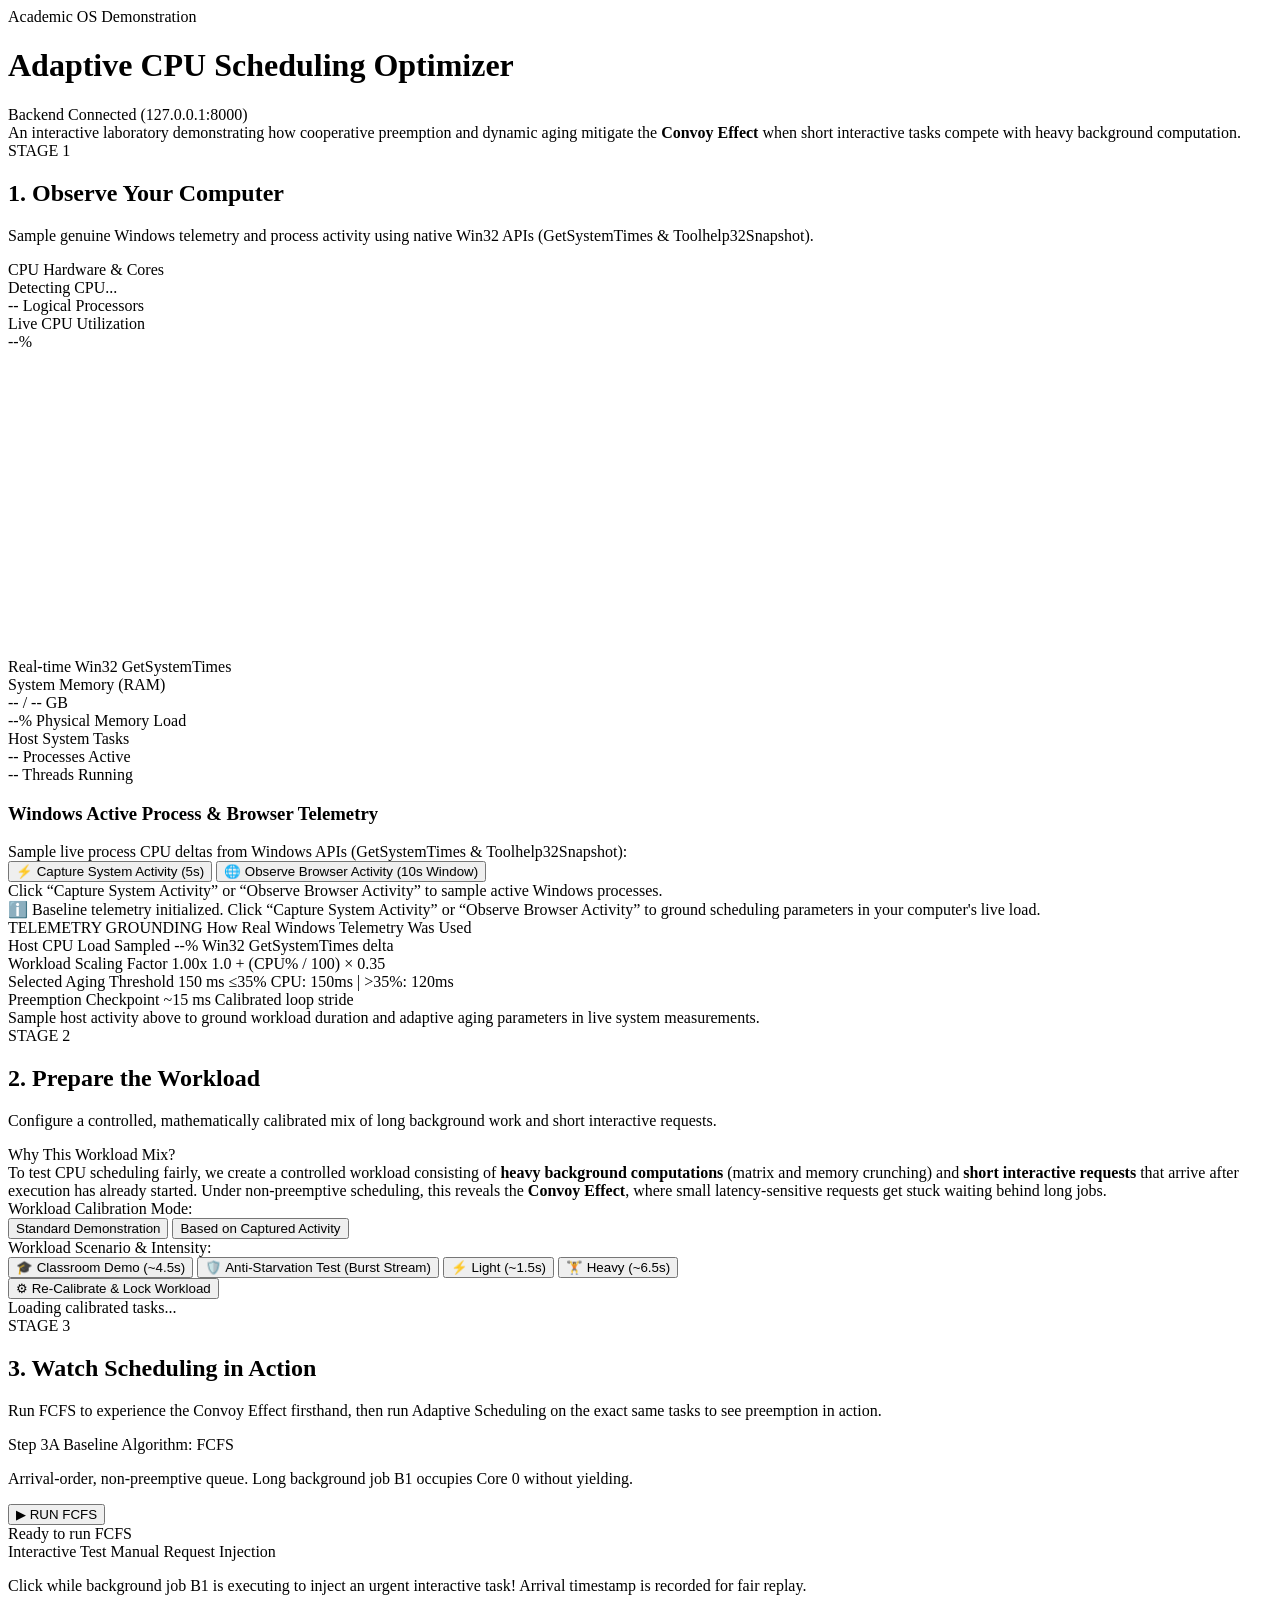
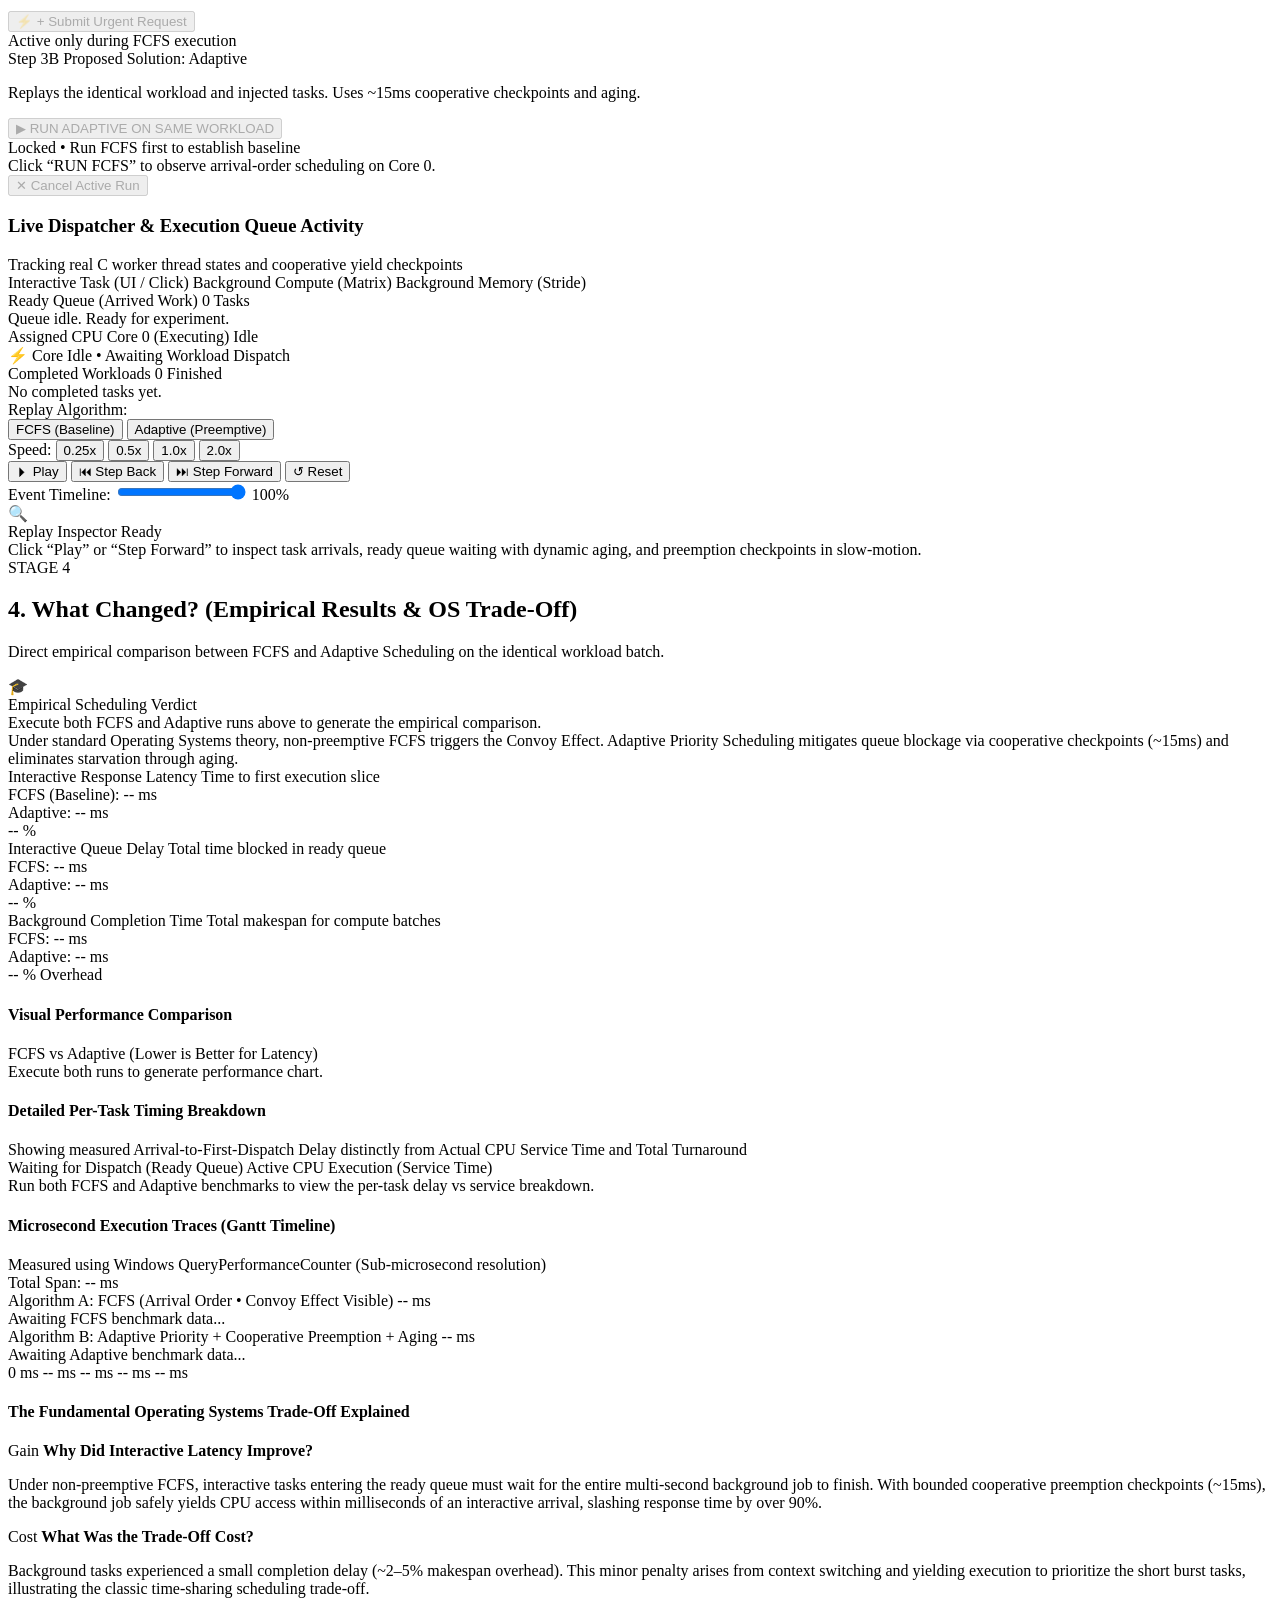
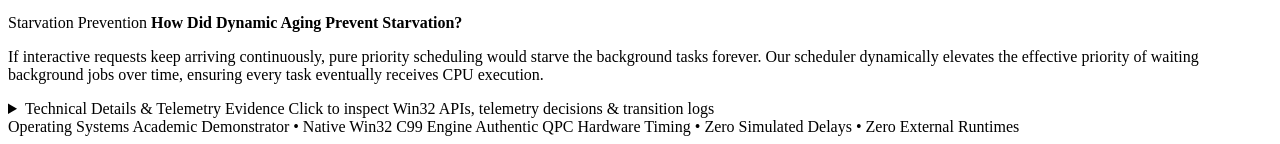
==== commit c4e30b43: "feat: enhance classroom demo with real browser workload observation and tab spawning" ====
--- a/frontend/index.html
+++ b/frontend/index.html
@@ -82,13 +82,34 @@
       <div class="capture-panel-card">
         <div class="capture-panel-top">
           <div class="capture-panel-info">
-            <h3 class="panel-subtitle">Windows Active Process Telemetry</h3>
-            <span class="panel-meta">Top active foreground and background tasks competing for CPU cycles:</span>
-          </div>
-          <button class="btn-action-primary" id="btn-capture" onclick="startSystemCapture()">
-            <span class="btn-icon">⚡</span>
-            <span class="btn-label" id="btn-capture-label">Capture System Activity (5s Sample)</span>
-          </button>
+            <h3 class="panel-subtitle">Windows Active Process &amp; Browser Telemetry</h3>
+            <span class="panel-meta">Sample live process CPU deltas from Windows APIs (GetSystemTimes &amp; Toolhelp32Snapshot):</span>
+          </div>
+          <div class="capture-actions-group">
+            <button class="btn-action-primary" id="btn-capture" onclick="startSystemCapture(5)">
+              <span class="btn-icon">⚡</span>
+              <span class="btn-label" id="btn-capture-label">Capture System Activity (5s)</span>
+            </button>
+            <button class="btn-action-browser" id="btn-browser-capture" onclick="startBrowserActivityObservation()">
+              <span class="btn-icon">🌐</span>
+              <span class="btn-label" id="btn-browser-label">Observe Browser Activity (10s Window)</span>
+            </button>
+          </div>
+        </div>
+
+        <!-- Real Application Interactive Guidance (Requirement 1, 3, 5) -->
+        <div class="browser-prompt-banner" id="browser-prompt-banner" style="display: none;">
+          <div class="bp-icon">🌐</div>
+          <div class="bp-content">
+            <div class="bp-title">Real Application Workload Test Window (10 Seconds)</div>
+            <div class="bp-desc">
+              Open several new browser tabs right now in <strong>Chrome</strong> or <strong>Edge</strong> (or click below) to generate genuine renderer thread load!
+            </div>
+            <div class="bp-actions">
+              <button class="btn-open-tabs-sm" type="button" onclick="spawnBenchmarkTabs()">📑 Open 5 Local Test Tabs (about:blank)</button>
+              <span class="bp-sub">Safe local tabs &bull; Zero internet needed &bull; Genuine Windows OS processes</span>
+            </div>
+          </div>
         </div>
 
         <!-- Capture Progress Bar (visible during sampling) -->
@@ -97,17 +118,69 @@
           <div class="capture-progress-label" id="capture-progress-label">Sampling active Win32 process CPU deltas... (0%)</div>
         </div>
 
+        <!-- Real Browser Process Activity Card (Requirements 2, 4, 6, 8) -->
+        <div class="browser-activity-card" id="browser-activity-card" style="display: none;">
+          <div class="bac-header">
+            <div class="bac-title-row">
+              <span class="bac-pill">REAL APPLICATION WORKLOAD</span>
+              <span class="bac-title" id="bac-browser-name">Detected Browser Processes</span>
+            </div>
+            <span class="bac-summary-stat" id="bac-summary-stat">-- Processes Active</span>
+          </div>
+          <div class="bac-body">
+            <div class="bac-chips-grid" id="browser-processes-container"></div>
+            <div class="bac-disclaimer">
+              <strong>Academic Scope &amp; Operating System Grounding:</strong>
+              These are genuine Windows user-space processes (<code>chrome.exe</code> / <code>msedge.exe</code>) scheduled by the Windows NT kernel.
+              Our userspace experimental scheduler (Stages 2–4) uses the measured browser load to dynamically scale the contention factor and tune the cooperative aging threshold, directly demonstrating how background workloads impact interactive response time without claiming to replace the Windows kernel scheduler.
+            </div>
+          </div>
+        </div>
+
         <!-- Top 5 Active Processes Chips -->
         <div class="top-processes-grid" id="top-processes-container">
-          <div class="proc-chip-loading">Click &ldquo;Capture System Activity&rdquo; to sample top active Windows processes.</div>
+          <div class="proc-chip-loading">Click &ldquo;Capture System Activity&rdquo; or &ldquo;Observe Browser Activity&rdquo; to sample active Windows processes.</div>
         </div>
 
         <!-- Provenance / Policy Summary Banner -->
         <div class="provenance-summary-banner" id="capture-summary-banner">
           <span class="banner-icon">ℹ️</span>
           <span class="banner-text" id="capture-summary-text">
-            Baseline telemetry initialized. Click &ldquo;Capture System Activity&rdquo; to ground scheduling parameters in your computer's live load.
+            Baseline telemetry initialized. Click &ldquo;Capture System Activity&rdquo; or &ldquo;Observe Browser Activity&rdquo; to ground scheduling parameters in your computer's live load.
           </span>
+        </div>
+
+        <!-- How Real System Data Was Used (Requirement 4) -->
+        <div class="provenance-card" id="provenance-card">
+          <div class="provenance-header">
+            <span class="provenance-pill">TELEMETRY GROUNDING</span>
+            <span class="provenance-title">How Real Windows Telemetry Was Used</span>
+          </div>
+          <div class="provenance-metrics-grid">
+            <div class="prov-metric-item">
+              <span class="prov-lbl">Host CPU Load Sampled</span>
+              <span class="prov-val" id="prov-cpu-val">--%</span>
+              <span class="prov-sub">Win32 GetSystemTimes delta</span>
+            </div>
+            <div class="prov-metric-item">
+              <span class="prov-lbl">Workload Scaling Factor</span>
+              <span class="prov-val" id="prov-scale-val">1.00x</span>
+              <span class="prov-sub">1.0 + (CPU% / 100) × 0.35</span>
+            </div>
+            <div class="prov-metric-item">
+              <span class="prov-lbl">Selected Aging Threshold</span>
+              <span class="prov-val" id="prov-aging-val">150 ms</span>
+              <span class="prov-sub">≤35% CPU: 150ms | >35%: 120ms</span>
+            </div>
+            <div class="prov-metric-item">
+              <span class="prov-lbl">Preemption Checkpoint</span>
+              <span class="prov-val" id="prov-checkpoint-val">~15 ms</span>
+              <span class="prov-sub">Calibrated loop stride</span>
+            </div>
+          </div>
+          <div class="prov-decision-text" id="prov-decision-text">
+            Sample host activity above to ground workload duration and adaptive aging parameters in live system measurements.
+          </div>
         </div>
       </div>
     </section>
@@ -147,13 +220,14 @@
           </div>
         </div>
 
-        <!-- Intensity Selector -->
+        <!-- Scenario & Intensity Selector (Requirements 2 & 7) -->
         <div class="ctrl-group">
-          <label class="ctrl-label">Workload Intensity:</label>
+          <label class="ctrl-label">Workload Scenario &amp; Intensity:</label>
           <div class="ctrl-button-group">
-            <button class="btn-toggle" id="btn-int-light" onclick="selectWorkloadIntensity('light')">Light (~1.5s)</button>
-            <button class="btn-toggle active" id="btn-int-balanced" onclick="selectWorkloadIntensity('balanced')">Balanced (~3.5s Recommended)</button>
-            <button class="btn-toggle" id="btn-int-heavy" onclick="selectWorkloadIntensity('heavy')">Heavy (~6.0s)</button>
+            <button class="btn-toggle active" id="btn-int-classroom" onclick="selectWorkloadIntensity('classroom')">🎓 Classroom Demo (~4.5s)</button>
+            <button class="btn-toggle" id="btn-int-starvation" onclick="selectWorkloadIntensity('starvation')">🛡️ Anti-Starvation Test (Burst Stream)</button>
+            <button class="btn-toggle" id="btn-int-light" onclick="selectWorkloadIntensity('light')">⚡ Light (~1.5s)</button>
+            <button class="btn-toggle" id="btn-int-heavy" onclick="selectWorkloadIntensity('heavy')">🏋️ Heavy (~6.5s)</button>
           </div>
         </div>
 
@@ -308,23 +382,48 @@
           </div>
         </div>
 
-        <!-- Replay & Timeline Scrubber Controls -->
-        <div class="replay-controls-row">
-          <div class="replay-buttons">
-            <button class="btn-ctrl-sm" id="btn-replay-play" onclick="toggleReplayPlay()">⏵ Play</button>
-            <button class="btn-ctrl-sm" id="btn-replay-step" onclick="stepReplayForward()">⏭ Step</button>
-            <button class="btn-ctrl-sm" id="btn-replay-reset" onclick="resetReplay()">↺ Reset</button>
-          </div>
-          <div class="replay-slider-wrap">
-            <span class="replay-lbl">Replay Time:</span>
-            <input type="range" class="replay-slider" id="replay-time-slider" min="0" max="100" value="100" oninput="onReplayScrub(this.value)">
-            <span class="replay-time-display" id="replay-time-display">100%</span>
-          </div>
-          <div class="replay-speed-group">
-            <span class="replay-lbl">Speed:</span>
-            <button class="btn-speed active" onclick="setReplaySpeed(0.5, this)">0.5x</button>
-            <button class="btn-speed" onclick="setReplaySpeed(1.0, this)">1.0x</button>
-            <button class="btn-speed" onclick="setReplaySpeed(2.0, this)">2.0x</button>
+        <!-- Replay & Timeline Scrubber Controls (Requirement 3) -->
+        <div class="replay-controls-card">
+          <div class="replay-top-bar">
+            <div class="replay-algo-toggle-wrap">
+              <span class="replay-lbl">Replay Algorithm:</span>
+              <div class="ctrl-button-group">
+                <button class="btn-toggle active" id="btn-replay-fcfs" onclick="selectReplayAlgorithm('fcfs')">FCFS (Baseline)</button>
+                <button class="btn-toggle" id="btn-replay-adaptive" onclick="selectReplayAlgorithm('adaptive')">Adaptive (Preemptive)</button>
+              </div>
+            </div>
+            <div class="replay-speed-group">
+              <span class="replay-lbl">Speed:</span>
+              <button class="btn-speed" onclick="setReplaySpeed(0.25, this)">0.25x</button>
+              <button class="btn-speed active" onclick="setReplaySpeed(0.5, this)">0.5x</button>
+              <button class="btn-speed" onclick="setReplaySpeed(1.0, this)">1.0x</button>
+              <button class="btn-speed" onclick="setReplaySpeed(2.0, this)">2.0x</button>
+            </div>
+          </div>
+
+          <div class="replay-controls-row">
+            <div class="replay-buttons">
+              <button class="btn-ctrl-sm" id="btn-replay-play" onclick="toggleReplayPlay()">⏵ Play</button>
+              <button class="btn-ctrl-sm" id="btn-replay-prev" onclick="stepReplayBackward()">⏮ Step Back</button>
+              <button class="btn-ctrl-sm" id="btn-replay-next" onclick="stepReplayForward()">⏭ Step Forward</button>
+              <button class="btn-ctrl-sm" id="btn-replay-reset" onclick="resetReplay()">↺ Reset</button>
+            </div>
+            <div class="replay-slider-wrap">
+              <span class="replay-lbl">Event Timeline:</span>
+              <input type="range" class="replay-slider" id="replay-time-slider" min="0" max="100" value="100" oninput="onReplayScrub(this.value)">
+              <span class="replay-time-display" id="replay-time-display">100%</span>
+            </div>
+          </div>
+
+          <!-- Live Event Callout (Inspector for Professor) -->
+          <div class="replay-event-callout" id="replay-event-callout">
+            <div class="callout-icon" id="callout-icon">🔍</div>
+            <div class="callout-content">
+              <div class="callout-headline" id="callout-headline">Replay Inspector Ready</div>
+              <div class="callout-text" id="callout-text">
+                Click &ldquo;Play&rdquo; or &ldquo;Step Forward&rdquo; to inspect task arrivals, ready queue waiting with dynamic aging, and preemption checkpoints in slow-motion.
+              </div>
+            </div>
           </div>
         </div>
       </div>
@@ -438,6 +537,23 @@
           </div>
         </div>
 
+      </div>
+
+      <!-- Per-Task Latency vs Service Time Breakdown (Requirements 5 & 6) -->
+      <div class="task-breakdown-card" id="task-breakdown-card">
+        <div class="tb-header">
+          <div>
+            <h4 class="tb-title">Detailed Per-Task Timing Breakdown</h4>
+            <div class="tb-sub">Showing measured Arrival-to-First-Dispatch Delay distinctly from Actual CPU Service Time and Total Turnaround</div>
+          </div>
+          <div class="tb-legend">
+            <span class="tb-legend-item"><span class="tb-swatch swatch-wait"></span> Waiting for Dispatch (Ready Queue)</span>
+            <span class="tb-legend-item"><span class="tb-swatch swatch-exec"></span> Active CPU Execution (Service Time)</span>
+          </div>
+        </div>
+        <div class="tb-body" id="task-breakdown-body">
+          <div class="chart-empty-msg">Run both FCFS and Adaptive benchmarks to view the per-task delay vs service breakdown.</div>
+        </div>
       </div>
 
       <!-- Execution Timeline (Dual Gantt Tracks) -->
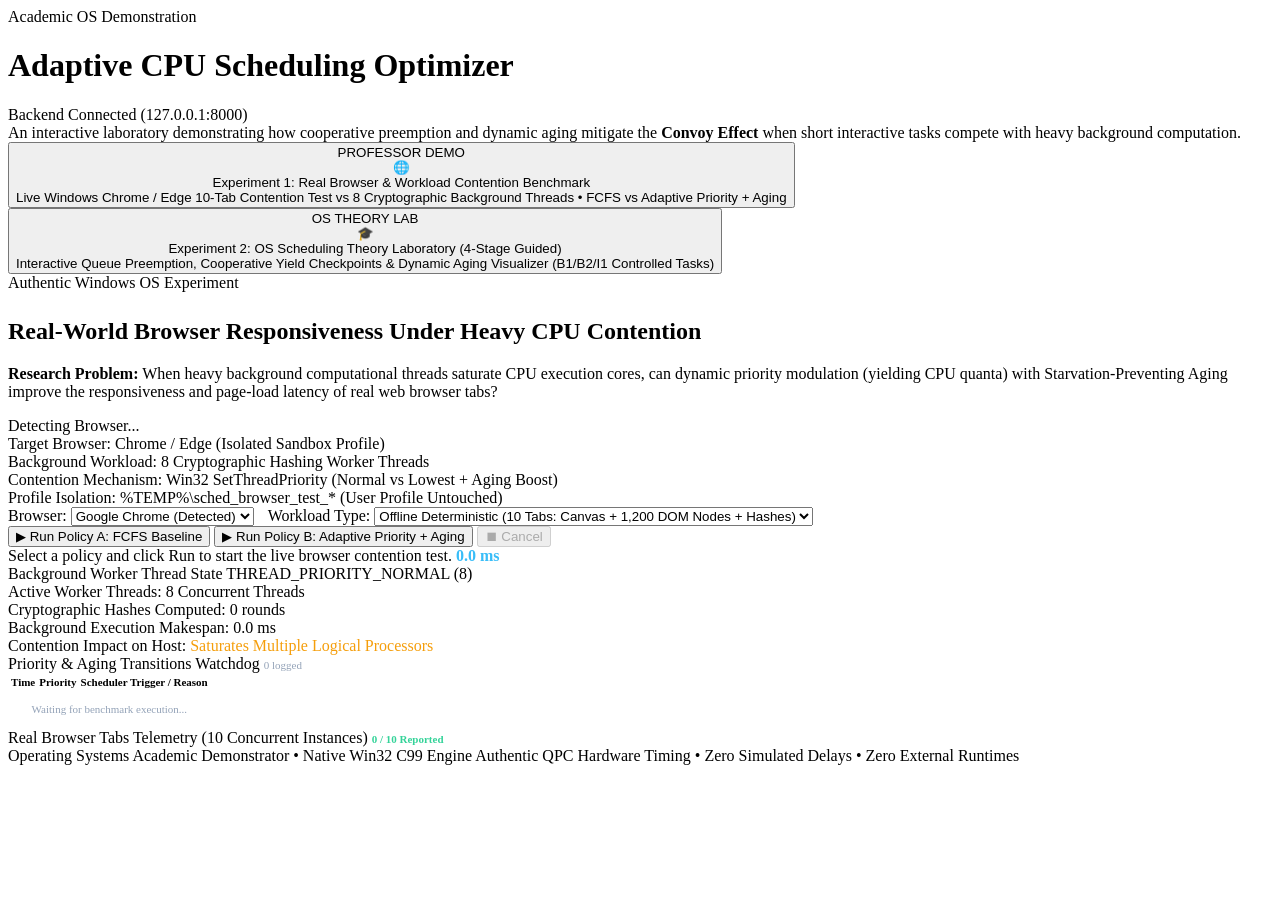
==== commit d7f17a7e: "feat: Add real browser 10-tab CPU contention benchmark with FCFS vs Adaptive priority and aging watc" ====
--- a/frontend/index.html
+++ b/frontend/index.html
@@ -25,6 +25,240 @@
         An interactive laboratory demonstrating how cooperative preemption and dynamic aging mitigate the <strong>Convoy Effect</strong> when short interactive tasks compete with heavy background computation.
       </div>
     </header>
+
+    <!-- ================================================================= -->
+    <!-- TOP-LEVEL EXPERIMENT SELECTOR                                      -->
+    <!-- ================================================================= -->
+    <nav class="experiment-mode-nav" aria-label="Experiment Selection">
+      <button class="mode-nav-btn active" id="btn-mode-exp1" onclick="switchExperimentMode('browser')">
+        <span class="mode-badge badge-primary">PROFESSOR DEMO</span>
+        <div class="mode-content-row">
+          <span class="mode-icon">🌐</span>
+          <div class="mode-text">
+            <div class="mode-title">Experiment 1: Real Browser &amp; Workload Contention Benchmark</div>
+            <div class="mode-desc">Live Windows Chrome / Edge 10-Tab Contention Test vs 8 Cryptographic Background Threads &bull; FCFS vs Adaptive Priority + Aging</div>
+          </div>
+        </div>
+      </button>
+
+      <button class="mode-nav-btn" id="btn-mode-exp2" onclick="switchExperimentMode('lab')">
+        <span class="mode-badge badge-secondary">OS THEORY LAB</span>
+        <div class="mode-content-row">
+          <span class="mode-icon">🎓</span>
+          <div class="mode-text">
+            <div class="mode-title">Experiment 2: OS Scheduling Theory Laboratory (4-Stage Guided)</div>
+            <div class="mode-desc">Interactive Queue Preemption, Cooperative Yield Checkpoints &amp; Dynamic Aging Visualizer (B1/B2/I1 Controlled Tasks)</div>
+          </div>
+        </div>
+      </button>
+    </nav>
+
+    <!-- ================================================================= -->
+    <!-- EXPERIMENT 1: REAL BROWSER & WORKLOAD CONTENTION                   -->
+    <!-- ================================================================= -->
+    <div id="view-experiment-1" class="experiment-view">
+      
+      <!-- Hero / Research Hypothesis Card -->
+      <div class="rb-hero-card">
+        <div class="rb-hero-top">
+          <div>
+            <div class="brand-badge" style="display: inline-block; margin-bottom: 6px;">Authentic Windows OS Experiment</div>
+            <h2 class="rb-hero-title">Real-World Browser Responsiveness Under Heavy CPU Contention</h2>
+            <p class="rb-hero-subtitle">
+              <strong>Research Problem:</strong> When heavy background computational threads saturate CPU execution cores, can dynamic priority modulation (yielding CPU quanta) with Starvation-Preventing Aging improve the responsiveness and page-load latency of real web browser tabs?
+            </p>
+          </div>
+          <div class="connection-pill" style="white-space: nowrap;">
+            <span class="status-pulse-dot"></span>
+            <span id="rb-detected-browser-pill">Detecting Browser...</span>
+          </div>
+        </div>
+
+        <div class="rb-env-chips">
+          <div class="rb-chip">
+            <span class="rb-chip-label">Target Browser:</span>
+            <span class="rb-chip-val" id="rb-target-browser-name">Chrome / Edge (Isolated Sandbox Profile)</span>
+          </div>
+          <div class="rb-chip">
+            <span class="rb-chip-label">Background Workload:</span>
+            <span class="rb-chip-val" id="rb-bg-threads-count-chip">8 Cryptographic Hashing Worker Threads</span>
+          </div>
+          <div class="rb-chip">
+            <span class="rb-chip-label">Contention Mechanism:</span>
+            <span class="rb-chip-val">Win32 SetThreadPriority (Normal vs Lowest + Aging Boost)</span>
+          </div>
+          <div class="rb-chip">
+            <span class="rb-chip-label">Profile Isolation:</span>
+            <span class="rb-chip-val">%TEMP%\sched_browser_test_* (User Profile Untouched)</span>
+          </div>
+        </div>
+      </div>
+
+      <!-- Execution Controls Dock -->
+      <div class="rb-controls-card">
+        <div class="rb-controls-row">
+          <div style="display: flex; gap: 14px; align-items: center; flex-wrap: wrap;">
+            <div class="rb-select-group">
+              <label for="rb-browser-select" class="rb-select-label">Browser:</label>
+              <select id="rb-browser-select" class="rb-select-input">
+                <option value="chrome">Google Chrome (Detected)</option>
+                <option value="edge">Microsoft Edge</option>
+              </select>
+            </div>
+
+            <div class="rb-select-group">
+              <label for="rb-workload-select" class="rb-select-label">Workload Type:</label>
+              <select id="rb-workload-select" class="rb-select-input">
+                <option value="offline">Offline Deterministic (10 Tabs: Canvas + 1,200 DOM Nodes + Hashes)</option>
+                <option value="online">Online Web Workload (10 Tabs: External Web Requests)</option>
+              </select>
+            </div>
+          </div>
+
+          <div class="rb-btn-group">
+            <button class="btn-rb-fcfs" id="rb-btn-fcfs" onclick="runRealBrowserBenchmark('fcfs')">
+              <span>▶ Run Policy A: FCFS Baseline</span>
+            </button>
+            <button class="btn-rb-adapt" id="rb-btn-adapt" onclick="runRealBrowserBenchmark('adaptive')">
+              <span>▶ Run Policy B: Adaptive Priority + Aging</span>
+            </button>
+            <button class="btn-rb-cancel" id="rb-btn-cancel" onclick="cancelRealBrowserBenchmark()" disabled>
+              <span>⏹ Cancel</span>
+            </button>
+          </div>
+        </div>
+
+        <div class="rb-status-banner" id="rb-status-banner">
+          <span id="rb-status-msg">Select a policy and click Run to start the live browser contention test.</span>
+          <span id="rb-live-timer" style="font-weight: 700; color: #38bdf8;">0.0 ms</span>
+        </div>
+      </div>
+
+      <!-- Live Contention & Execution Inspection Grid -->
+      <div class="rb-grid-2col">
+        
+        <!-- Left Side: Background Worker & Priority Inspector -->
+        <div class="rb-side-panel">
+          <div class="rb-card">
+            <div class="rb-card-header">
+              <span class="rb-card-title">Background Worker Thread State</span>
+              <span class="rb-badge rb-badge-normal" id="rb-bg-priority-badge">THREAD_PRIORITY_NORMAL (8)</span>
+            </div>
+            
+            <div class="rb-stat-row">
+              <span class="rb-stat-label">Active Worker Threads:</span>
+              <span class="rb-stat-val" id="rb-bg-threads-val">8 Concurrent Threads</span>
+            </div>
+            <div class="rb-stat-row">
+              <span class="rb-stat-label">Cryptographic Hashes Computed:</span>
+              <span class="rb-stat-val" id="rb-bg-hashes-val">0 rounds</span>
+            </div>
+            <div class="rb-stat-row">
+              <span class="rb-stat-label">Background Execution Makespan:</span>
+              <span class="rb-stat-val" id="rb-bg-duration-val">0.0 ms</span>
+            </div>
+            <div class="rb-stat-row">
+              <span class="rb-stat-label">Contention Impact on Host:</span>
+              <span class="rb-stat-val" style="color: #f59e0b;">Saturates Multiple Logical Processors</span>
+            </div>
+          </div>
+
+          <!-- Dynamic Priority & Aging Transitions Log -->
+          <div class="rb-card">
+            <div class="rb-card-header">
+              <span class="rb-card-title">Priority &amp; Aging Transitions Watchdog</span>
+              <span style="font-size: 11px; color: #94a3b8;" id="rb-transitions-count">0 logged</span>
+            </div>
+            <div style="max-height: 220px; overflow-y: auto;">
+              <table class="transitions-table" style="font-size: 11px;">
+                <thead>
+                  <tr>
+                    <th>Time</th>
+                    <th>Priority</th>
+                    <th>Scheduler Trigger / Reason</th>
+                  </tr>
+                </thead>
+                <tbody id="rb-transitions-tbody">
+                  <tr><td colspan="3" style="text-align: center; color: #94a3b8; padding: 12px;">Waiting for benchmark execution...</td></tr>
+                </tbody>
+              </table>
+            </div>
+          </div>
+        </div>
+
+        <!-- Right Side: 10 Real Browser Tabs Progress Grid -->
+        <div class="rb-card">
+          <div class="rb-card-header">
+            <span class="rb-card-title">Real Browser Tabs Telemetry (10 Concurrent Instances)</span>
+            <span style="font-size: 11px; font-weight: 700; color: #34d399;" id="rb-tabs-reported-summary">0 / 10 Reported</span>
+          </div>
+
+          <div class="rb-tabs-grid" id="rb-tabs-grid">
+            <!-- 10 Tab Cards generated dynamically -->
+          </div>
+        </div>
+
+      </div>
+
+      <!-- Comparative Results & Academic Findings Card -->
+      <div class="rb-comparison-card" id="rb-comparison-card" style="display: none;">
+        <div style="display: flex; justify-content: space-between; align-items: center; border-bottom: 1px solid var(--border-subtle); padding-bottom: 10px;">
+          <div>
+            <h3 style="font-size: 16px; font-weight: 800; color: #f8fafc;">Comparative Results: FCFS vs Adaptive Priority</h3>
+            <p style="font-size: 11px; color: #94a3b8; margin-top: 2px;">Empirical metrics measured using real browser Navigation Timing &amp; Event Loop Latency APIs.</p>
+          </div>
+          <div class="rb-diff-badge rb-diff-good" id="rb-verdict-badge">Significant Responsiveness Gain</div>
+        </div>
+
+        <div class="rb-comp-metrics-grid">
+          <!-- Metric 1: Tab Page Load Time -->
+          <div class="rb-comp-metric-card">
+            <div class="rb-comp-metric-label">Average Page Load Time</div>
+            <div class="rb-comp-vals-row">
+              <span class="rb-comp-fcfs-val" id="rb-fcfs-load-val">-- ms (FCFS)</span>
+              <span class="rb-comp-arrow">&rarr;</span>
+              <span class="rb-comp-adapt-val" id="rb-adapt-load-val">-- ms (Adaptive)</span>
+            </div>
+            <div class="rb-diff-badge rb-diff-good" id="rb-diff-load-badge">--% Faster</div>
+          </div>
+
+          <!-- Metric 2: Event Loop Latency -->
+          <div class="rb-comp-metric-card">
+            <div class="rb-comp-metric-label">Main-Thread Event Loop Latency</div>
+            <div class="rb-comp-vals-row">
+              <span class="rb-comp-fcfs-val" id="rb-fcfs-event-val">-- ms (FCFS)</span>
+              <span class="rb-comp-arrow">&rarr;</span>
+              <span class="rb-comp-adapt-val" id="rb-adapt-event-val">-- ms (Adaptive)</span>
+            </div>
+            <div class="rb-diff-badge rb-diff-good" id="rb-diff-event-badge">--% Reduced Delay</div>
+          </div>
+
+          <!-- Metric 3: Background Worker Makespan -->
+          <div class="rb-comp-metric-card">
+            <div class="rb-comp-metric-label">Background Hashing Duration (Makespan)</div>
+            <div class="rb-comp-vals-row">
+              <span class="rb-comp-fcfs-val" id="rb-fcfs-bg-val">-- ms (FCFS)</span>
+              <span class="rb-comp-arrow">&rarr;</span>
+              <span class="rb-comp-adapt-val" id="rb-adapt-bg-val">-- ms (Adaptive)</span>
+            </div>
+            <div class="rb-diff-badge rb-diff-overhead" id="rb-diff-bg-badge">+--% Trade-Off Overhead</div>
+          </div>
+        </div>
+
+        <div class="rb-academic-box">
+          <div style="font-weight: 800; margin-bottom: 4px; color: #34d399;">🎓 Academic OS Finding &amp; Professor Summary:</div>
+          <p id="rb-conclusion-text">
+            Under FCFS, heavy background threads occupy normal Windows scheduling quanta, forcing browser rendering and event dispatch threads to queue up for CPU time slices. Under Adaptive Priority Scheduling, background threads are demoted during browser activity to immediately yield execution quanta to the browser. The Starvation Watchdog periodically boosts background threads (Dynamic Aging), guaranteeing background progress while slashing browser latency.
+          </p>
+        </div>
+      </div>
+
+    </div>
+
+    <!-- ================================================================= -->
+    <!-- EXPERIMENT 2: OS SCHEDULING THEORY LABORATORY (4-STAGE GUIDED)   -->
+    <!-- ================================================================= -->
+    <div id="view-experiment-2" class="experiment-view" style="display: none;">
 
     <!-- ================================================================= -->
     <!-- STAGE 1: OBSERVE REAL SYSTEM ACTIVITY                             -->
@@ -670,6 +904,7 @@
       </details>
 
     </section>
+    </div> <!-- end view-experiment-2 -->
 
     <!-- App Footer -->
     <footer class="app-footer">
